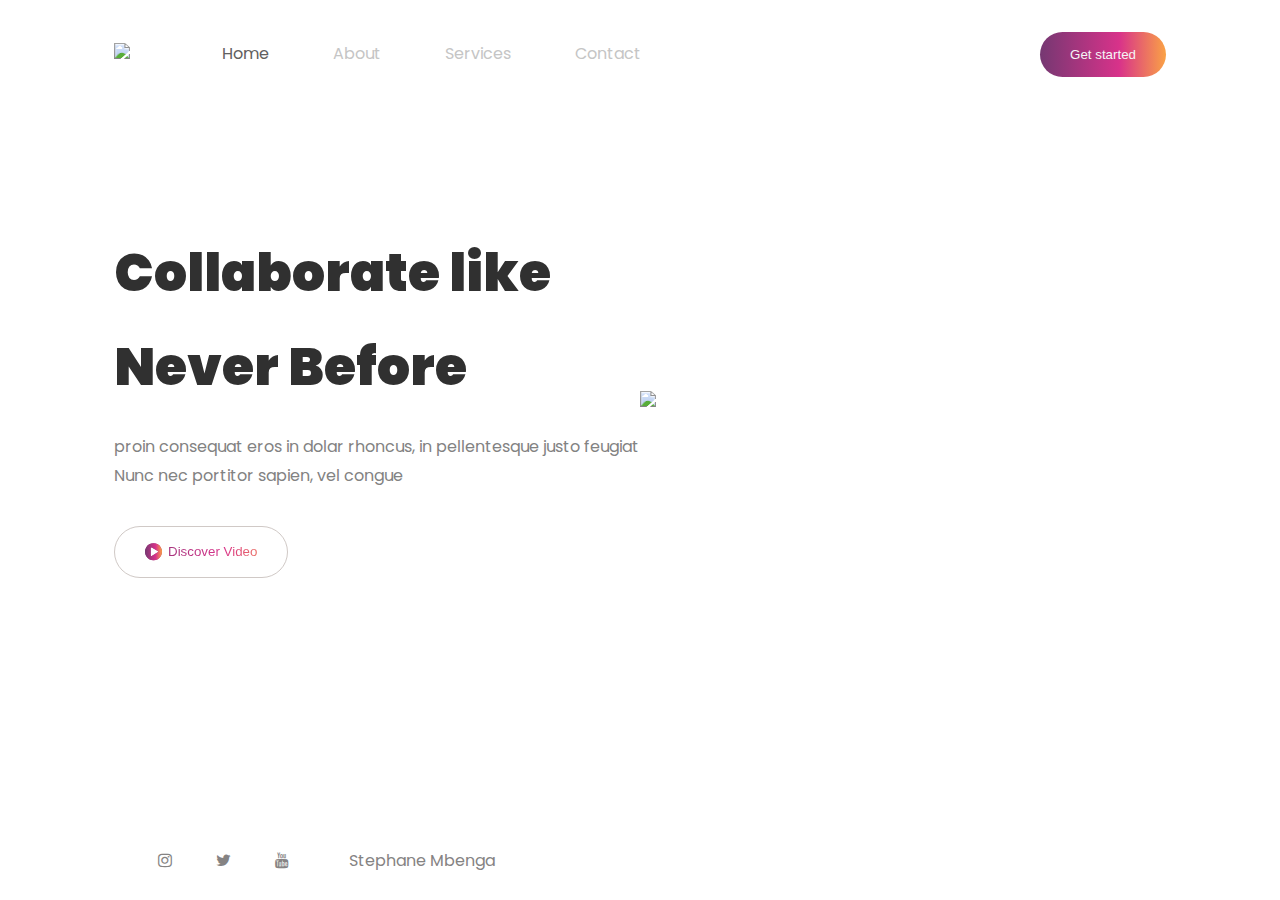
==== index.html @ 50752dec "Rename grid-practice.html to index.html" ====
<!--GRID PRACTICE-->

<!DOCTYPE html>

<html lang= "eng">

<header>

    <meta charset= "UTF-8">
    <meta name = "viewport" content = "width=device-width, initial=scale=1.0 maximum-scale=5"> 
    <link href = "https://fonts.googleapis.com/css?family=Source+Code+Pro:400,900|Source+sans
    +Pro:300,900&display=swap" rel = "stylesheet">
    <link rel="stylesheet" href="https://cdnjs.cloudflare.com/ajax/libs/font-awesome/4.7.0/css/font-awesome.min.css">
    <link href= "grid.style.css" rel = "stylesheet">
    <link href="https://fonts.googleapis.com/css2?family=Poppins:wght@300;400;500&display=swap" rel="stylesheet">
    <title> Grid practice</title>
</header>

<body>

    <div class="mobile-navigation" id="mobile-navigation">

        <div class="mobile--navigation-header">
            <img src="images/images/Collab..png"> 

            <div class = "close-button" onclick= "toggleMobileNavigation()"> 
                <button>
                <i class = "fa fa-close"></i>
                </button>
            </div>
            

        </div>

        <a href= "" class = "mobile-navigation--item mobile-navigation--item-active"> Home </a>
        <a href= "" class = "mobile-navigation--item"> About </a>
        <a href= "" class = "mobile-navigation--item"> Services </a>
        <a href= "" class = "mobile-navigation--item"> Contact </a>

    </div>

    <div class = "container">
        
        <section class = "grid-section section-nav_bar"> 
            <div class = "logo"> 
                <img src="images/images/Collab..png"> 
            </div>
           
            <ul class = "nav_items">
                <li class = "nav__item" > <a href= "#" class = "nav__link nav-active"> Home </a></li>
                <li class = "nav__item" > <a href= "#" class = "nav__link"> About </a></li>
                <li class = "nav__item" > <a href= "#" class = "nav__link"> Services </a></li>
                <li class = "nav__item" > <a href= "#" class = "nav__link"> Contact </a></li>
            </ul>

            <div class = "ham-button" onlick = "toggleMobileNavigation()"> 
                <button>
                <i class = "fa fa-bars"></i>
                </button>
            </div>
            
            <button  class = "nav_btn"> Get started</button>
        </section>

        <main class = "grid-section section-main">

            <div class = "main--content">
             
                    <h1 class = "intro_title"> <strong>Collaborate like <br> Never Before</strong></h1>
              

                <p class = "intro_text">
                    proin consequat eros in dolar rhoncus, in pellentesque
                    justo feugiat Nunc nec portitor sapien, vel congue   
                </p>

                <button href = "#" class = "main--btn"> <i class = "fa fa-play-circle"></i> Discover Video</button>

            </div>
         
            <div class = "main-img">
                <img src="images/images/data-x1.png">
            </div>
       
        </main>

           
        
   
        <section class = "grid-section section-footer">
            
            <footer>
                <div class = "social_media_links">
                    <a href = "#" class = "social_links"> <i class = "fa fa-instagram"></i></a>
                    <a href = "#" class = "social_links"> <i class = "fa fa-twitter"></i></a>
                    <a href = "#" class = "social_links"> <i class = "fa fa-youtube"></i></a>
                </div>

                <div class = "name"> Stephane Mbenga</div>
             
            
                </footer>

        </section>

    </div>

    <script>

        function toggleMobileNavigation() {
            var element = document.getElementById("mobile-navigation");

            if(element.classList.contains("mobile-navigation__open")){
                element.classList.remove("mobile-navigation__open");
            } else {
                element.classList.add("mobile-navigation__open");
            }
        }

    </script>
</body>
</html>
---- grid.style.css ----
* {
        box-sizing: border-box;

    }
    
    :root{
        --ff-primary: 'Source Sans Pro', sans-serif;
        --ff-secondary: 'Source Code Pro' , monospace;

        --fw-reg: 300;
        --fw-bold: 1000;

        --clr-light: #fff;
        --clr-dark: #303030;
        --clr-accent: #49e783;
        --clr-custom: #fff9f7;

        --fs-h1: 3rem;
        --fs-h2: 2.25rem;
        --fs-h3: 1.25rem;
        --fs-body: 1rem;

        --bs: 0.25em 0.25em 0.75em rgba(0,0,0,0.25), /*box-shadow settings*/
            0.125em 0.125em 0.25em rgba(0,0,0,.15)
}


         body {
            background: var(--clr-light);
            color: var(--clr-dark);
            margin: 0;
            padding: 0;
            font-family: 'Poppins', sans-serif;
            line-height: 1.8;
        }

        
        .container {
            max-width: 1100px;
            padding: 24px;
            display: grid;
            grid-template-rows: auto 1fr auto;
            height: 100vh;
            margin: 0 auto;
        }


        
        p {
            max-width: 600px;
        }

         /*get started button styling*/
         .nav_btn {
            border:none;
            border-radius:50px;
            background: linear-gradient(270deg, #FAA245 0%, #D8328A 37.25%, #753872 100%);
            padding: 15px 30px;
            color: whitesmoke;
        }

    
            .section-nav_bar {
                display: flex;
                align-items: center;

            }
            
           
            .nav_items {
                display: flex;
                flex-grow:1;
                margin-left: 20px;
            }

            .nav__item {
                list-style-type:none;
                margin-left: 2em;
            }

            .nav__item:first-child {
                margin-left: 0;
            }

            .nav__link {
                text-decoration: none;
                color: rgb(197, 197, 197);
                margin-left: 2em;

            }

            /*gives Home nav_link an active state*/
            .nav-active {
                text-decoration: none;
                color: rgb(97, 96, 96);
                
            }


            main {
                align-items: center;
                display: flex;
            }

            .main--content {
                flex:1;
            }

            .main--content .intro_title {
                font-size: 52px;
                margin: 0;
                padding: 0;
        
            }

            .main-img {
                flex:1; /*speceifies how much image will grow 
                        relative to rest of the items*/
            }

            .main-img img{
                width: 100%;
            }
        
        .intro_text {
            color:#828282;
            margin-top: 20px;
            margin-bottom: 35px;
        }

       
        .main--btn {
            border:1px solid #d0c9c6;
            background:transparent;
            border-radius: 40px;
            padding: 15px 30px;

            align-items: center; /*aligns items vertically center*/
            display: flex; /*content within play button aligned as columns*/
 
            background: -webkit-linear-gradient(
                180deg,
                #faa245 0%,
                #d8328a 37.25%,
                #753872 100%
            );
          background-clip:text;
         -webkit-background-clip:text;
         -webkit-text-fill-color: transparent;
 
         }
 
         .main--btn .fa-play-circle {
            background:inherit;
            margin-right: 6px;
            font-size: 1.25rem;
         }

         /*footer styling*/
        footer {
            display: flex;
            margin-top: 8em;
            padding: 0 1.5em;
            color: rgb(133, 131, 131);
            align-items: center;
        }

        .social_media_links{
            margin-right: 2.5em;
        }

        footer .social_links {
            margin: 0 1.25em;
            color: rgb(133, 131, 131);
        }

        .social_links:hover{
            color: rgb(28, 36, 44);
        }

        .ham-button {
            flex-grow: 1;
            display: none;
        }

        .ham-button button {
            border:none;
            background-color: transparent;
            font-size: 1.3rem;
        }

        .mobile-navigation {
            position: fixed;
            width: 100vw;
            height: 100vh;
            background-color: white;
            padding: 24px;
            
            display: none;
            transform: translateX(-100%);
            transition: transform 300ms ease-in-out;
        }

        .mobile-navigation__open {
            transform:translateX(0);
        }

        .mobile--navigation-header {
            display: flex;
            align-items: center;
            justify-content: space-between;
            margin-bottom: 1.25rem;
        }

        .close-button button {
            border: none;
            background: transparent;
            font-size: 1.8rem;
        } 

        .mobile-navigation--item {
            text-decoration: none;
            font-size: 1.5rem;
            color: #bdbdbdbd;
            display: block;
            margin-bottom: 24px;

        }

         .mobile-navigation--item-active {
            color: black;
        }
        

        @media only screen and (max-width:700px){
            main {
                display: block;
            }

             .logo {
                display: none;
            }

            .nav_items {
                display: none;
            }

            .mobile-navigation{
                display: block;
            }

            .ham-button {
                flex-grow: 1;
    
                display: block;
            }

        }
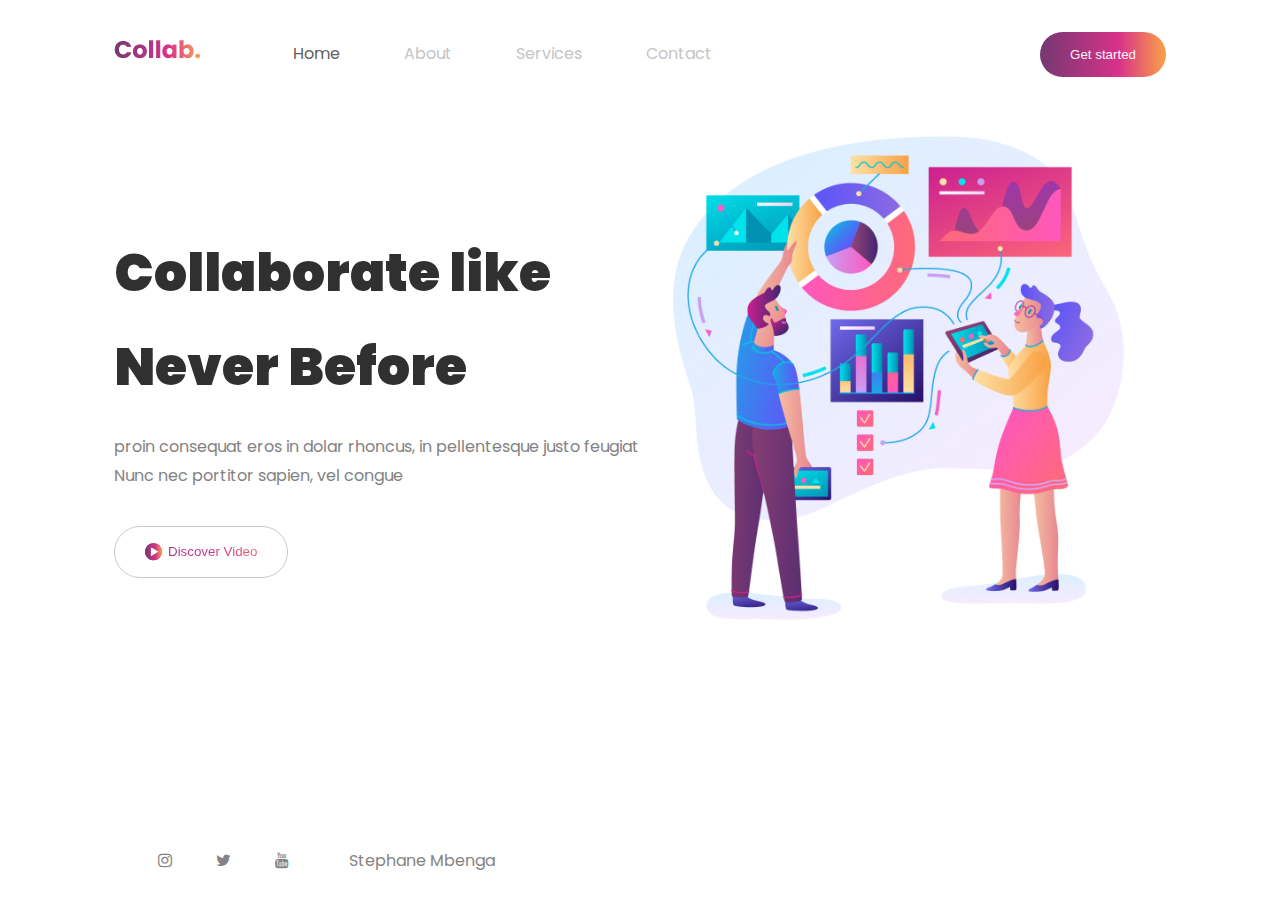
==== commit 9633870b: "Add files via upload" ====
--- a/index.html
+++ b/index.html
@@ -11,10 +11,12 @@
     <meta name = "viewport" content = "width=device-width, initial=scale=1.0 maximum-scale=5"> 
     <link href = "https://fonts.googleapis.com/css?family=Source+Code+Pro:400,900|Source+sans
     +Pro:300,900&display=swap" rel = "stylesheet">
+    <link rel = "favicon" href= "https://img.icons8.com/color/48/fa314a/flamingo.png">
     <link rel="stylesheet" href="https://cdnjs.cloudflare.com/ajax/libs/font-awesome/4.7.0/css/font-awesome.min.css">
-    <link href= "grid.style.css" rel = "stylesheet">
+    <link href= "./collab_style_sheet.css" rel = "stylesheet">
     <link href="https://fonts.googleapis.com/css2?family=Poppins:wght@300;400;500&display=swap" rel="stylesheet">
-    <title> Grid practice</title>
+    
+    <title> Collab.</title>
 </header>
 
 <body>
@@ -22,10 +24,10 @@
     <div class="mobile-navigation" id="mobile-navigation">
 
         <div class="mobile--navigation-header">
-            <img src="images/images/Collab..png"> 
+            <img src="images/Collab..png"> 
 
-            <div class = "close-button" onclick= "toggleMobileNavigation()"> 
-                <button>
+            <div class = "close-button" > 
+                <button onclick = "toggleMobileNavigation()">
                 <i class = "fa fa-close"></i>
                 </button>
             </div>
@@ -44,7 +46,7 @@
         
         <section class = "grid-section section-nav_bar"> 
             <div class = "logo"> 
-                <img src="images/images/Collab..png"> 
+                <img src="images/Collab..png"> 
             </div>
            
             <ul class = "nav_items">
@@ -54,8 +56,8 @@
                 <li class = "nav__item" > <a href= "#" class = "nav__link"> Contact </a></li>
             </ul>
 
-            <div class = "ham-button" onlick = "toggleMobileNavigation()"> 
-                <button>
+            <div class = "ham-button" > 
+                <button onlick = "toggleMobileNavigation()">
                 <i class = "fa fa-bars"></i>
                 </button>
             </div>
@@ -80,7 +82,7 @@
             </div>
          
             <div class = "main-img">
-                <img src="images/images/data-x1.png">
+                <img src="images/data-x1.png">
             </div>
        
         </main>
@@ -120,4 +122,4 @@
 
     </script>
 </body>
-</html>
+</html>--- a/collab_style_sheet.css
+++ b/collab_style_sheet.css
@@ -0,0 +1,264 @@
+
+    * {
+        box-sizing: border-box;
+
+    }
+    
+    :root{
+        --ff-primary: 'Source Sans Pro', sans-serif;
+        --ff-secondary: 'Source Code Pro' , monospace;
+
+        --fw-reg: 300;
+        --fw-bold: 1000;
+
+        --clr-light: #fff;
+        --clr-dark: #303030;
+        --clr-accent: #49e783;
+        --clr-custom: #fff9f7;
+
+        --fs-h1: 3rem;
+        --fs-h2: 2.25rem;
+        --fs-h3: 1.25rem;
+        --fs-body: 1rem;
+
+        --bs: 0.25em 0.25em 0.75em rgba(0,0,0,0.25), /*box-shadow settings*/
+            0.125em 0.125em 0.25em rgba(0,0,0,.15)
+}
+
+
+         body {
+            background: var(--clr-light);
+            color: var(--clr-dark);
+            margin: 0;
+            padding: 0;
+            font-family: 'Poppins', sans-serif;
+            line-height: 1.8;
+        }
+
+        
+        .container {
+            max-width: 1100px;
+            padding: 24px;
+            display: grid;
+            grid-template-rows:  auto 1fr auto;
+            height: 100vh;
+            margin: 0 auto; /*centers content on the screen*/
+        }
+
+
+        
+        p {
+            max-width: 600px;
+        }
+
+         /*get started button styling*/
+         .nav_btn {
+            border:none;
+            border-radius:50px;
+            background: linear-gradient(270deg, #FAA245 0%, #D8328A 37.25%, #753872 100%);
+            padding: 15px 30px;
+            color: whitesmoke;
+        }
+
+    
+            .section-nav_bar {
+                display: flex;
+                align-items: center;
+
+            }
+            
+           
+            .nav_items {
+                display: flex;
+                flex-grow:1;
+                margin-left: 20px;
+            }
+
+            .nav__item {
+                list-style-type:none;
+                margin-left: 2em;
+            }
+
+            .nav__item:first-child {
+                margin-left: 0;
+            }
+
+            .nav__link {
+                text-decoration: none;
+                color: rgb(197, 197, 197);
+                margin-left: 2em;
+
+            }
+
+            /*gives Home nav_link an active state*/
+            .nav-active {
+                text-decoration: none;
+                color: rgb(97, 96, 96);
+                
+            }
+
+
+            main {
+                align-items: center;
+                display: flex;
+            }
+
+            .main--content {
+                flex:1;
+            }
+
+            .main--content .intro_title {
+                font-size: 52px;
+                margin: 0;
+                padding: 0;
+        
+            }
+
+            .main-img {
+                flex:1; /*speceifies how much image will grow 
+                        relative to rest of the items*/
+            }
+
+            .main-img img{
+                width: 100%;
+            }
+        
+        .intro_text {
+            color:#828282;
+            margin-top: 20px;
+            margin-bottom: 35px;
+        }
+
+       
+        .main--btn {
+            border:1px solid #d0c9c6;
+            background:transparent;
+            border-radius: 40px;
+            padding: 15px 30px;
+
+            align-items: center; /*aligns items vertically center*/
+            display: flex; /*content within play button aligned as columns*/
+ 
+            background: -webkit-linear-gradient(
+                180deg,
+                #faa245 0%,
+                #d8328a 37.25%,
+                #753872 100%
+            );
+          background-clip:text;
+         -webkit-background-clip:text;
+         -webkit-text-fill-color: transparent;
+ 
+         }
+ 
+         .main--btn .fa-play-circle {
+            background:inherit;
+            margin-right: 6px;
+            font-size: 1.25rem;
+         }
+
+         /*footer styling*/
+        footer {
+            display: flex;
+            margin-top: 8em;
+            padding: 0 1.5em;
+            color: rgb(133, 131, 131);
+            align-items: center;
+        }
+
+        .social_media_links{
+            margin-right: 2.5em;
+        }
+
+        footer .social_links {
+            margin: 0 1.25em;
+            color: rgb(133, 131, 131);
+        }
+
+        .social_links:hover{
+            color: rgb(28, 36, 44);
+        }
+
+        .ham-button {
+            flex-grow: 1;
+            display: none;
+        }
+
+        .ham-button button {
+            border:none;
+            background-color: transparent;
+            font-size: 1.3rem;
+        }
+
+        .mobile-navigation {
+            position: fixed;
+            width: 100vw;
+            height: 100vh;
+            background-color: white;
+            padding: 24px;
+            
+            display: none;
+            transform: translateX(-100%);
+            transition: transform 300ms ease-in-out;
+        }
+
+        .mobile-navigation__open {
+            transform:translateX(0);
+        }
+
+        .mobile--navigation-header {
+            display: flex;
+            align-items: center;
+            justify-content: space-between;
+            margin-bottom: 1.25rem;
+        }
+
+        .close-button button {
+            border: none;
+            background: transparent;
+            font-size: 1.8rem;
+        } 
+
+        .mobile-navigation--item {
+            text-decoration: none;
+            font-size: 1.5rem;
+            color: #bdbdbdbd;
+            display: block;
+            margin-bottom: 24px;
+
+        }
+
+         .mobile-navigation--item-active {
+            color: black;
+        }
+        
+
+        @media only screen and (max-width:700px){
+            main {
+                display: block;
+            }
+
+             .logo {
+                display: none;
+            }
+
+            .nav_items {
+                display: none;
+            }
+
+            .mobile-navigation{
+                display: block;
+            }
+
+            .ham-button {
+                flex-grow: 1;
+                display: block;
+            }
+
+        }
+        
+
+
+        
+
+        